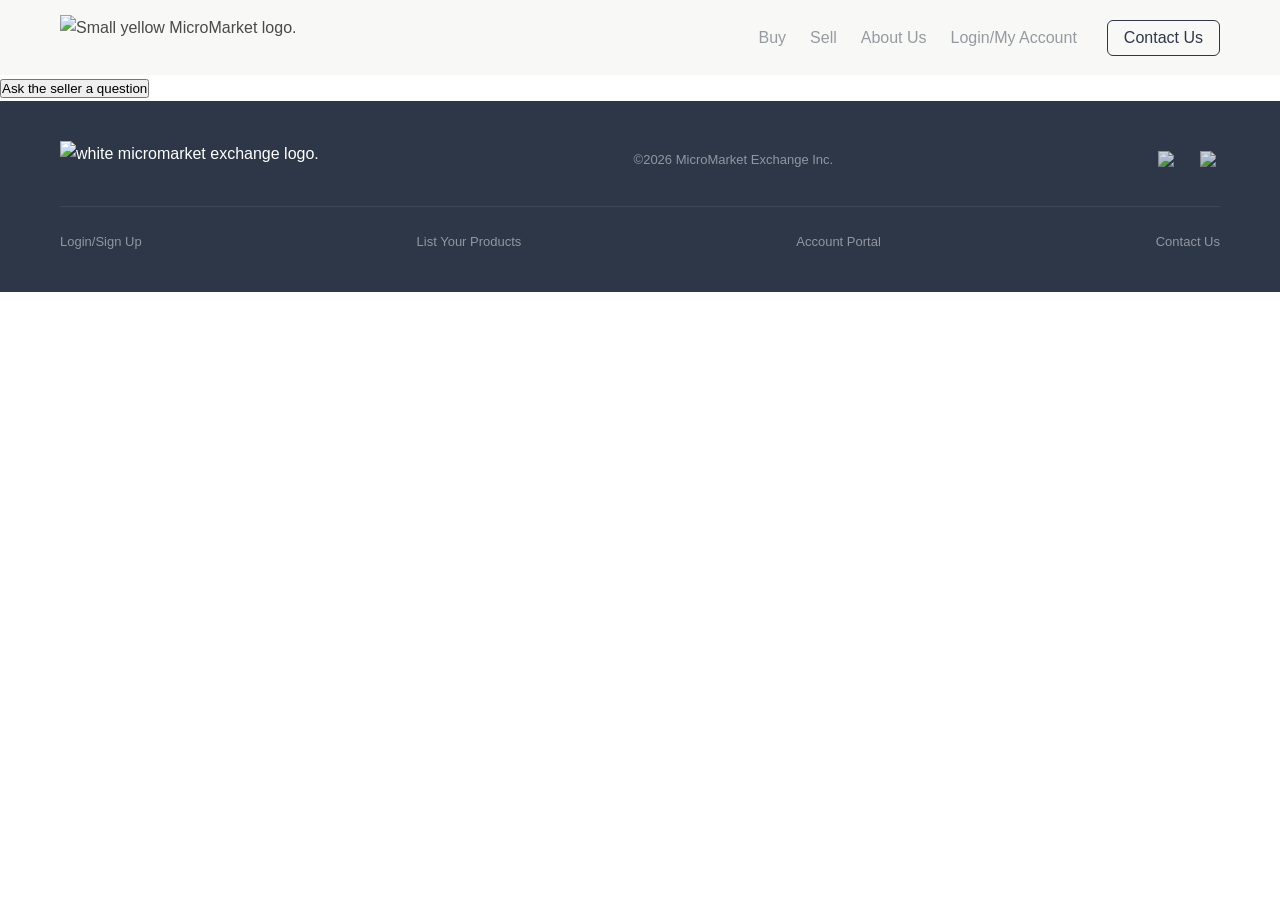
==== product-page/index.html @ d338a7d8 "Add root styling" ====
<!DOCTYPE html>
<html lang="en">
<head>
  <meta charset="UTF-8">
  <meta name="viewport" content="width=device-width, initial-scale=1.0">
  <title>Product Page</title>
  <script src="script.js"></script>
  <link rel="stylesheet" href="styles.css">
  <style>
        @font-face {
            font-family: 'Onest', sans sans-serif;
            src: url(../fonts/Onest/Onest-VariableFont_wght.ttf);
        }

        @font-face {
            font-family: 'Red Hat Text', sans sans-serif;
            src: url(../fonts/Red_Hat_Text/RedHatText-VariableFont_wght.ttf);
        }
    </style>
</head>
<body>
  
<!-- nav -->
<nav>
  <div class="nav-content">
    <img src="../images/mme logo.png" alt="Small yellow MicroMarket logo.">
    
    <!-- Added: Hamburger Toggle Button for Mobile -->
    <button class="menu-toggle" aria-label="Toggle navigation menu">
      <svg viewBox="0 0 24 24" width="24" height="24" fill="none" stroke="currentColor" stroke-width="2" stroke-linecap="round" stroke-linejoin="round">
        <line x1="4" y1="12" x2="20" y2="12" class="line-mid"></line>
        <line x1="4" y1="6" x2="20" y2="6" class="line-top"></line>
        <line x1="4" y1="18" x2="20" y2="18" class="line-bottom"></line>
      </svg>
    </button>

    <div class="nav-right">
      <div class="nav-links">
        <ul>
          <li>Buy</li>
          <li>Sell</li>
          <li>About Us</li>
          <li>Login/My Account</li>
        </ul>
      </div>
      <button class="contact-button">Contact Us</button>
    </div>
  </div>
</nav>

<!-- Page Container -->
<div class="page-container">
  <div class="page-contents">

    <!-- Product (page left side) -->
     <div class="product-content">

      <!-- Product photos -->
       <div class="photos-container">
        <img src="../images/" alt="">
        <div class="photos-group">
          <img src="" alt="">
        </div>
       </div>

      <!-- Product info -->

      <!-- Product docs -->

      <!-- Seller info -->

     </div>

     <!-- Sidebar -->
      <div class="sidebar">

        <div class="actions-container">

        </div>

        <div class="listing-details">

        </div>
        <button id="seller-question">Ask the seller a question</button>

      </div>

  </div>
</div>

<!-- Footer -->
<footer>

    <section class="footer">
        <div class="footer-top">
            <img src="../images/small high-contrast mme logo.png" alt="white micromarket exchange logo.">
            <p>©2026 MicroMarket Exchange Inc.</p>
            <div class="icons">
              <img src="../images/email icon.png" alt="link to email.">
              <img src="../images/2023_Facebook_icon.svg.png" alt="facebook link.">
            </div>
        </div>
        <hr>
        <div class="footer-bottom">
            <ul>
              <li>Login/Sign Up</li>
              <li>List Your Products</li>
              <li>Account Portal</li>
              <li>Contact Us</li>
            </ul>
        </div>
    </section>

</footer>
---- product-page/styles.css ----
/* ==========================================
   1. CORE VARIABLES & BASE STYLES
   ========================================== */
:root {
  --brandSlate: #2D3748;
  --brandLightSlate: #9197A0;
  --brandDarkSand: #8A7A5A;
  --brandSand: #E8DFC8;
  --brandLightSand: #FDF6DC;
  --brandGold: #F0C142;
  --surfacePg: #F4F3F0;
  --textLeadIntro: #555;
  --textEyebrowGold: #F0C142;
  --textMutedCaptions: #777;
  --textBody: #4A4A4A;
  --textHeadings: #1C1C1C;
  --textWhite: #FFF;
  --textEyebrowBlue: #91ACB6;
  --textBullets: #81A1A9;
  --textLightGray: #E9E8E8;
  --textDarkBackground: #F3F6F7;
  
  --radius: 10px;
  --radius-lg: 14px;
  --shadow-sm: 0 1px 4px rgba(0,0,0,0.06);
  --shadow-md: 0 10px 30px rgba(0, 0, 0, 0.05);
  
  --fh: 'Onest', sans-serif;
  --fb: 'Red Hat Text', sans-serif;
}

* {
  box-sizing: border-box;
  margin: 0;
  padding: 0;
}

body {
  font-family: var(--fb);
  color: var(--textBody);
  background-color: #ffffff;
  line-height: 1.6;
  -webkit-font-smoothing: antialiased;
}

h1 {
  font-family: var(--fh);
  color: var(--textHeadings);
  font-weight: 900;
  font-size: 48px;
}

h2 {
  font-family: var(--fh);
  font-weight: 700;
  font-size: 28px;
}

h3{
  font-family: var(--fb);
  font-size: 26px;
  letter-spacing: 0.02em;
  opacity: 80%;
  line-height: 1.6;
}

h6 {
  font-family: var(--fb);
  color: rgba(145, 172, 182, 1);
  font-size: 20px;
  font-weight: 500;
  line-height: 1.2;
  text-transform: uppercase;
}

p {
  font-family: var(--fh);
  font-size: 16px;
  font-weight: 100;
}

img {
  max-width: 100%;
  height: auto;
  display: block;
}

/* ==========================================
   2. NAVIGATION BAR (DESKTOP & BASE)
   ========================================== */
nav {
  background-color: rgba(244, 243, 240, 0.6); /* 60% transparent */
  padding: 15px 0;
  position: sticky;
  top: 0;
  z-index: 1000;
  /* backdrop-filter: blur(6px);
  -webkit-backdrop-filter: blur(6px);   Not sure about the blur*/
}

.nav-content {
  max-width: 1200px;
  margin: 0 auto;
  padding: 0 20px;
  display: flex;
  justify-content: space-between;
  align-items: center;
}

.nav-content img {
  height: 45px;
}

.nav-content img:hover {
  transform: scale(105%);
  opacity: 80%;
}

/* This container must stay visible on desktop */
.nav-right {
  display: flex;
  align-items: center;
  gap: 30px;
  opacity: 1;           /* Forces visibility on desktop */
  visibility: visible;   /* Forces visibility on desktop */
  transform: none;       /* Resets any mobile offsets */
}

.nav-links ul {
  display: flex;
  list-style: none;
  gap: 24px;
}

.nav-links li {
  font-family: var(--fh);
  font-size: 16px;
  color: rgba(45, 55, 72, 0.6);
  opacity: 80%;
  font-weight: 500;
  cursor: pointer;
  transition: color 0.2s ease;
}

.nav-links li:hover {
  color: var(--brandSlate);
  font-weight: 500;
}

.contact-button {
  background: transparent;
  border: 1px solid var(--brandSlate);
  color: var(--brandSlate);
  padding: 8px 16px;
  border-radius: 6px;
  font-family: var(--fh);
  font-weight: 500;
  font-size: 16px;
  cursor: pointer;
  transition: all 0.2s ease;
}

.contact-button:hover {
  background-color: var(--brandSlate);
  color: var(--textWhite);
  opacity: 60%;
}

.menu-toggle {
  display: none; /* Hidden on desktop */
  background: none;
  border: none;
  color: var(--brandSlate);
  cursor: pointer;
  padding: 5px;
  z-index: 100;
}

/* ==========================================
    MOBILE RESPONSIVE MEDIA QUERY
   ========================================== */
@media (max-width: 768px) {
  .menu-toggle {
    display: block; /* Show hamburger only on mobile screen widths */
  }

  /* Re-defining nav-right specifically for mobile view dropdown */
  .nav-content .nav-right {
    display: flex;
    position: absolute;
    top: 76px; 
    left: 0;
    width: 100%;
    background-color: rgba(255, 255, 255, 0.9); /* More solid on mobile for text readability */
    backdrop-filter: blur(15px);
    -webkit-backdrop-filter: blur(15px);
    flex-direction: column;
    align-items: stretch;
    gap: 20px;
    padding: 30px;
    border-bottom: 2px solid var(--brandSand);
    box-shadow: 0 10px 15px rgba(0,0,0,0.05);
    z-index: 99;
    
    /* Hidden by default on mobile screens until toggle script activates it */
    opacity: 0;
    visibility: hidden;
    transform: translateY(-10px);
    transition: all 0.3s ease;
  }

  .nav-links ul {
    flex-direction: column;
    gap: 15px;
    width: 100%;
  }

  .nav-links li {
    font-size: 18px;
    padding: 10px 0;
    border-bottom: 1px solid rgba(0,0,0,0.04);
  }

  /* Reset hover line animation for touch screens so it doesn't look buggy */
  .nav-links li::after {
    display: none;
  }

  .contact-button {
    width: 100%;
    text-align: center;
    padding: 12px;
  }

  /* This active helper class is what your JS toggles */
  .nav-content .nav-right.is-active {
    opacity: 1 !important;
    visibility: visible !important;
    transform: translateY(0) !important;
  }
}



/* ==========================================
   6. FOOTER
   ========================================== */
footer {
  background-color: var(--brandSlate);
  color: var(--textWhite);
  padding: 40px 0;
}

.footer {
  max-width: 1200px;
  margin: 0 auto;
  padding: 0 20px;
}

.footer-top {
  display: flex;
  justify-content: space-between;
  align-items: center;
  flex-wrap: wrap;
  gap: 20px;
}

.footer-top img[alt*="logo"] {
  height: 40px;
}

.footer-top img[alt*="logo"]:hover {
  transform: scale(105%);
  opacity: 80%;
}

.footer-top p {
  font-size: 13px;
  color: var(--brandLightSlate);
}

.icons {
  display: flex;
  flex-direction: row;
  align-items: end;
  gap: 12px;
}

/* Container alignment for social nodes if text matches icons */
.footer-top img:not([alt*="logo"]) {
  height: 20px;
  width: 20px;
  cursor: pointer;
  opacity: 0.8;
  transition: opacity 0.2s;
  margin-left: 10px;
}

.footer-top img:not([alt*="logo"]):hover {
  opacity: 1;
}

footer hr {
  border: 0;
  border-top: 1px solid rgba(255,255,255,0.08);
  margin: 25px 0;
}

.footer-bottom ul {
  display: flex;
  list-style: none;
  gap: 30px;
  justify-content: space-between;
  flex-wrap: wrap;
}

.footer-bottom li {
  font-size: 13px;
  color: var(--brandLightSlate);
  cursor: pointer;
  transition: color 0.2s;
}

.footer-bottom li:hover {
  color: var(--brandGold);
}

/* ==========================================
   7. RESPONSIVE DESIGN (MOBILE FIXES)
   ========================================== */
@media (max-width: 992px) {
  .product-grid {
    grid-template-columns: repeat(2, 1fr);
  }
}

@media (max-width: 768px) {
  .nav-right {
    display: none; /* Simple implementation; can expand to burger menu later */
  }
  
  .hero-text h1 {
    font-size: 32px;
  }
  
  .card-content {
    flex-direction: column !important; /* Stack items vertically */
    gap: 20px;
  }
  
  .card-content:nth-child(even) {
    flex-direction: column-reverse !important; /* Retain text hierarchy */
  }
  
  .product-grid {
    grid-template-columns: 1fr;
  }
}

/* ==========================================
   8. MOBILE MENU INTERACTION
   ========================================== */

/* Hide the hamburger button by default on desktop screens */
.menu-toggle {
  display: none;
  background: none;
  border: none;
  color: var(--brandSlate);
  cursor: pointer;
  padding: 5px;
  z-index: 100;
}

@media (max-width: 768px) {
  /* Show the hamburger icon on mobile */
  .menu-toggle {
    display: block;
  }

  /* Transform the nav container into a full-width dropdown */
  .nav-right {
    display: flex; /* Override the previous 'display: none' */
    position: absolute;
    top: 76px; /* Adjust based on your exact header height */
    left: 0;
    width: 100%;
    background-color: #ffffff;
    flex-direction: column;
    align-items: stretch;
    gap: 20px;
    padding: 30px;
    border-bottom: 2px solid var(--brandSand);
    box-shadow: 0 10px 15px rgba(0,0,0,0.05);
    z-index: 99;
    
    /* Hidden state by default */
    opacity: 0;
    visibility: hidden;
    transform: translateY(-10px);
    transition: all 0.3s ease;
  }

  /* Stack menu items vertically with better touch targets */
  .nav-links ul {
    flex-direction: column;
    gap: 15px;
    width: 100%;
  }

  .nav-links li {
    font-size: 18px;
    padding: 10px 0;
    border-bottom: 1px solid rgba(0,0,0,0.04);
  }

  .contact-button {
    width: 100%;
    text-align: center;
    padding: 12px;
  }

  /* Active state class (triggered via JavaScript) */
  .nav-right.is-active {
    opacity: 1;
    visibility: visible;
    transform: translateY(0);
  }
}
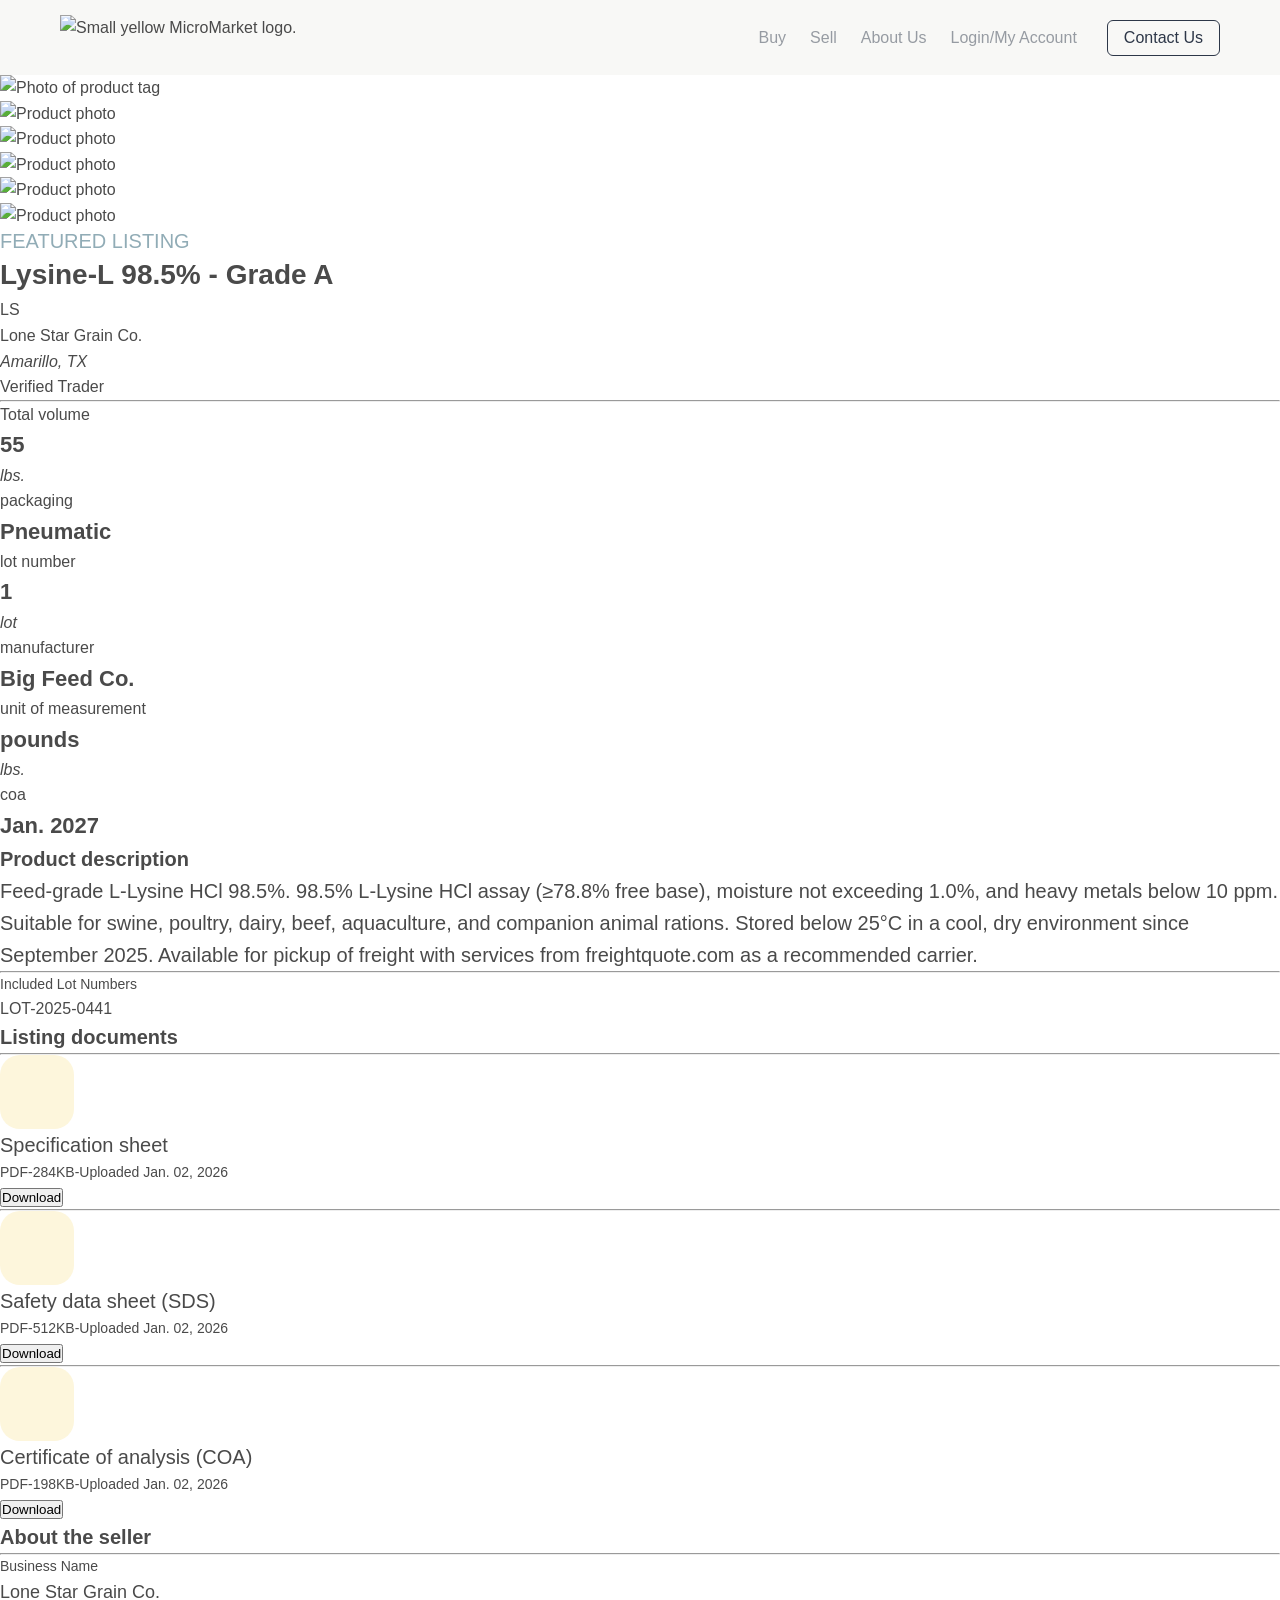
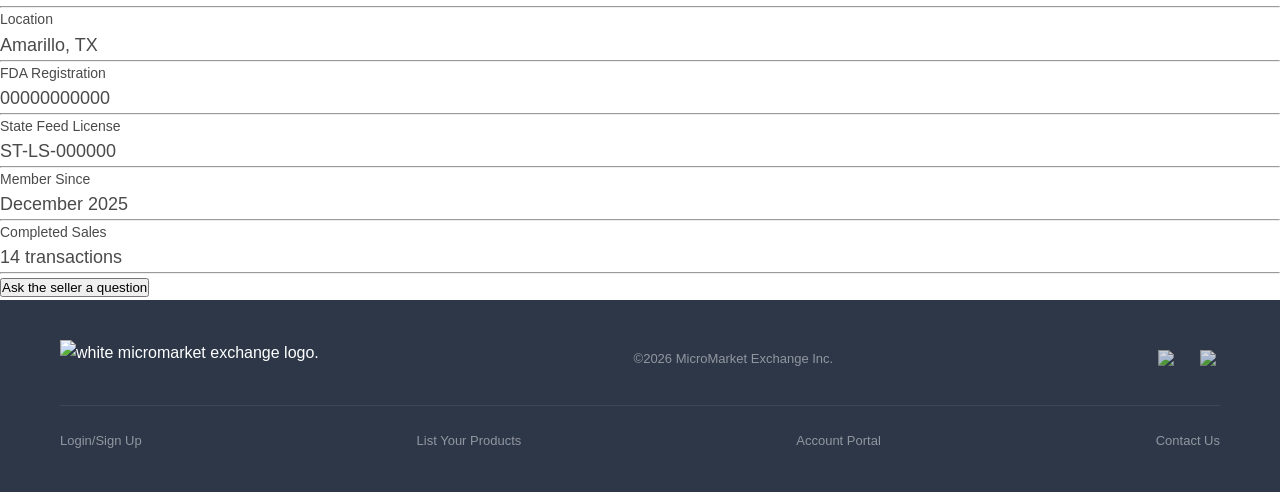
==== commit 503cd98d: "Add about seller section" ====
--- a/product-page/index.html
+++ b/product-page/index.html
@@ -57,17 +57,154 @@
 
       <!-- Product photos -->
        <div class="photos-container">
-        <img src="../images/" alt="">
+        <img src="../images/IMG_9098.jpeg" alt="Photo of product tag">
         <div class="photos-group">
-          <img src="" alt="">
+          <img src="../images/IMG_9097.jpeg" alt="Product photo">
+          <img src="../images/IMG_9099.jpeg" alt="Product photo">
+          <img src="../images/IMG_9100.jpeg" alt="Product photo">
+          <img src="../images/IMG_9102.jpeg" alt="Product photo">
+          <img src="../images/IMG_9102.jpeg" alt="Product photo">
         </div>
        </div>
 
       <!-- Product info -->
+       <div class="info-container">
+        <h6>featured listing</h6>
+        
+        <div class="header-section">
+          <h2>Lysine-L 98.5% - Grade A</h2>
+          <div class="header-section-subheader">
+            <div class="avatar">LS</div>
+            <div class="company-location">
+              <p>Lone Star Grain Co.</p>
+              <p class="italic">Amarillo, TX</p>
+            </div>
+            <div class="seller-tag">Verified Trader</div>
+          </div>
+        </div>
+        
+        <hr>
+
+        <div class="info-grid">
+          <div class="grid-box">
+            <p>Total volume</p>
+            <h4>55</h4><p class="italic">lbs.</p>
+          </div>
+
+          <div class="grid-box">
+            <p>packaging</p>
+            <h4>Pneumatic</h4><p class="italic"></p>
+          </div>
+
+          <div class="grid-box">
+            <p>lot number</p>
+            <h4>1</h4><p class="italic">lot</p>
+          </div>
+
+          <div class="grid-box">
+            <p>manufacturer</p>
+            <h4>Big Feed Co.</h4><p class="italic"></p>
+          </div>
+
+          <div class="grid-box">
+            <p>unit of measurement</p>
+            <h4>pounds</h4><p class="italic">lbs.</p>
+          </div>
+
+          <div class="grid-box">
+            <p>coa</p>
+            <h4>Jan. 2027</h4><p class="italic"></p>
+          </div>
+        </div>
+
+        <div class="description-section">
+          <h5 class="bold">Product description</h5>
+          <h5>
+            Feed-grade L-Lysine HCl 98.5%. 98.5% L-Lysine HCl assay (≥78.8% free base), 
+            moisture not exceeding 1.0%, and heavy metals below 10 ppm. Suitable for swine, 
+            poultry, dairy, beef, aquaculture, and companion animal rations. 
+            Stored below 25°C in a cool, dry environment since September 2025. 
+            Available for pickup of freight with services from freightquote.com 
+            as a recommended carrier.
+          </h5>
+        </div>
+
+        <hr>
+
+        <p class="subtext">Included lot numbers</p>
+        <div class="lot-tag">
+          <p>LOT-2025-0441</p>
+        </div>
+        
+       </div>
 
       <!-- Product docs -->
+       <div class="docs-container">
+        <h5 class="bold">Listing documents</h5>
+        <hr>
+        <div class="doc-block">
+          <div class="doc-icon"></div>
+          <div class="doc-text">
+            <h5>Specification sheet</h5>
+            <p class="subtext">PDF-284KB-Uploaded Jan. 02, 2026</p>
+          </div>
+          <button class="download">Download</button>
+        </div>
+        <hr>
+        <div class="doc-block">
+          <div class="doc-icon"></div>
+          <div class="doc-text">
+            <h5>Safety data sheet (SDS)</h5>
+            <p class="subtext">PDF-512KB-Uploaded Jan. 02, 2026</p>
+          </div>
+          <button class="download">Download</button>
+        </div>
+        <hr>
+        <div class="doc-block">
+          <div class="doc-icon"></div>
+          <div class="doc-text">
+            <h5>Certificate of analysis (COA)</h5>
+            <p class="subtext">PDF-198KB-Uploaded Jan. 02, 2026</p>
+          </div>
+          <button class="download">Download</button>
+        </div>
+       </div>
 
       <!-- Seller info -->
+       <div class="about-seller-container">
+        <h5 class="bold">About the seller</h5>
+        <hr>
+        <div class="about-text-container">
+          <p class="subtext">Business name</p>
+          <p class="l-subtext">Lone Star Grain Co.</p>
+        </div>
+        <hr>
+        <div class="about-text-container">
+          <p class="subtext">Location</p>
+          <p class="l-subtext">Amarillo, TX</p>
+        </div>
+        <hr>
+        <div class="about-text-container">
+          <p class="subtext">FDA Registration</p>
+          <p class="l-subtext">00000000000</p>
+        </div>
+        <hr>
+        <div class="about-text-container">
+          <p class="subtext">State feed license</p>
+          <p class="l-subtext">ST-LS-000000</p>
+        </div>
+        <hr>
+        <div class="about-text-container">
+          <p class="subtext">Member since</p>
+          <p class="l-subtext">December 2025</p>
+        </div>
+        <hr>
+        <div class="about-text-container">
+          <p class="subtext">Completed sales</p>
+          <p class="l-subtext">14 transactions</p>
+        </div>
+        <hr>
+       </div>
 
      </div>
 
@@ -86,6 +223,12 @@
       </div>
 
   </div>
+  
+  <!-- Similar listings -->
+   <div class="similar-container">
+
+   </div>
+   
 </div>
 
 <!-- Footer -->
--- a/product-page/styles.css
+++ b/product-page/styles.css
@@ -56,12 +56,24 @@
   font-size: 28px;
 }
 
-h3{
+h3 {
   font-family: var(--fb);
   font-size: 26px;
   letter-spacing: 0.02em;
   opacity: 80%;
   line-height: 1.6;
+}
+
+h4 {
+  font-family: var(--fh);
+  font-size: 22px;
+  font-weight: 600;
+}
+
+h5 {
+  font-family: var(--fb);
+  font-size: 20px;
+  font-weight: 200;
 }
 
 h6 {
@@ -83,6 +95,25 @@
   max-width: 100%;
   height: auto;
   display: block;
+}
+
+.italic {
+  font-style: italic;
+}
+
+.bold {
+  font-weight: 800;
+}
+
+.subtext {
+  font-size: 14px;
+  text-transform: capitalize;
+}
+
+.l-subtext {
+  font-family: var(--fb);
+  font-size: 18px;
+  font-weight: 500;
 }
 
 /* ==========================================
@@ -240,7 +271,29 @@
   }
 }
 
-
+/* ==========================================
+   4. MAIN
+   ========================================== */
+.doc-icon {
+/* Auto layout */
+display: flex;
+flex-direction: row;
+align-items: flex-start;
+padding: 18px 21px;
+gap: 10px;
+isolation: isolate;
+
+width: 74px;
+height: 74px;
+
+background: #FDF6DC;
+border-radius: 20px;
+
+/* Inside auto layout */
+flex: none;
+order: 0;
+flex-grow: 0;
+}
 
 /* ==========================================
    6. FOOTER
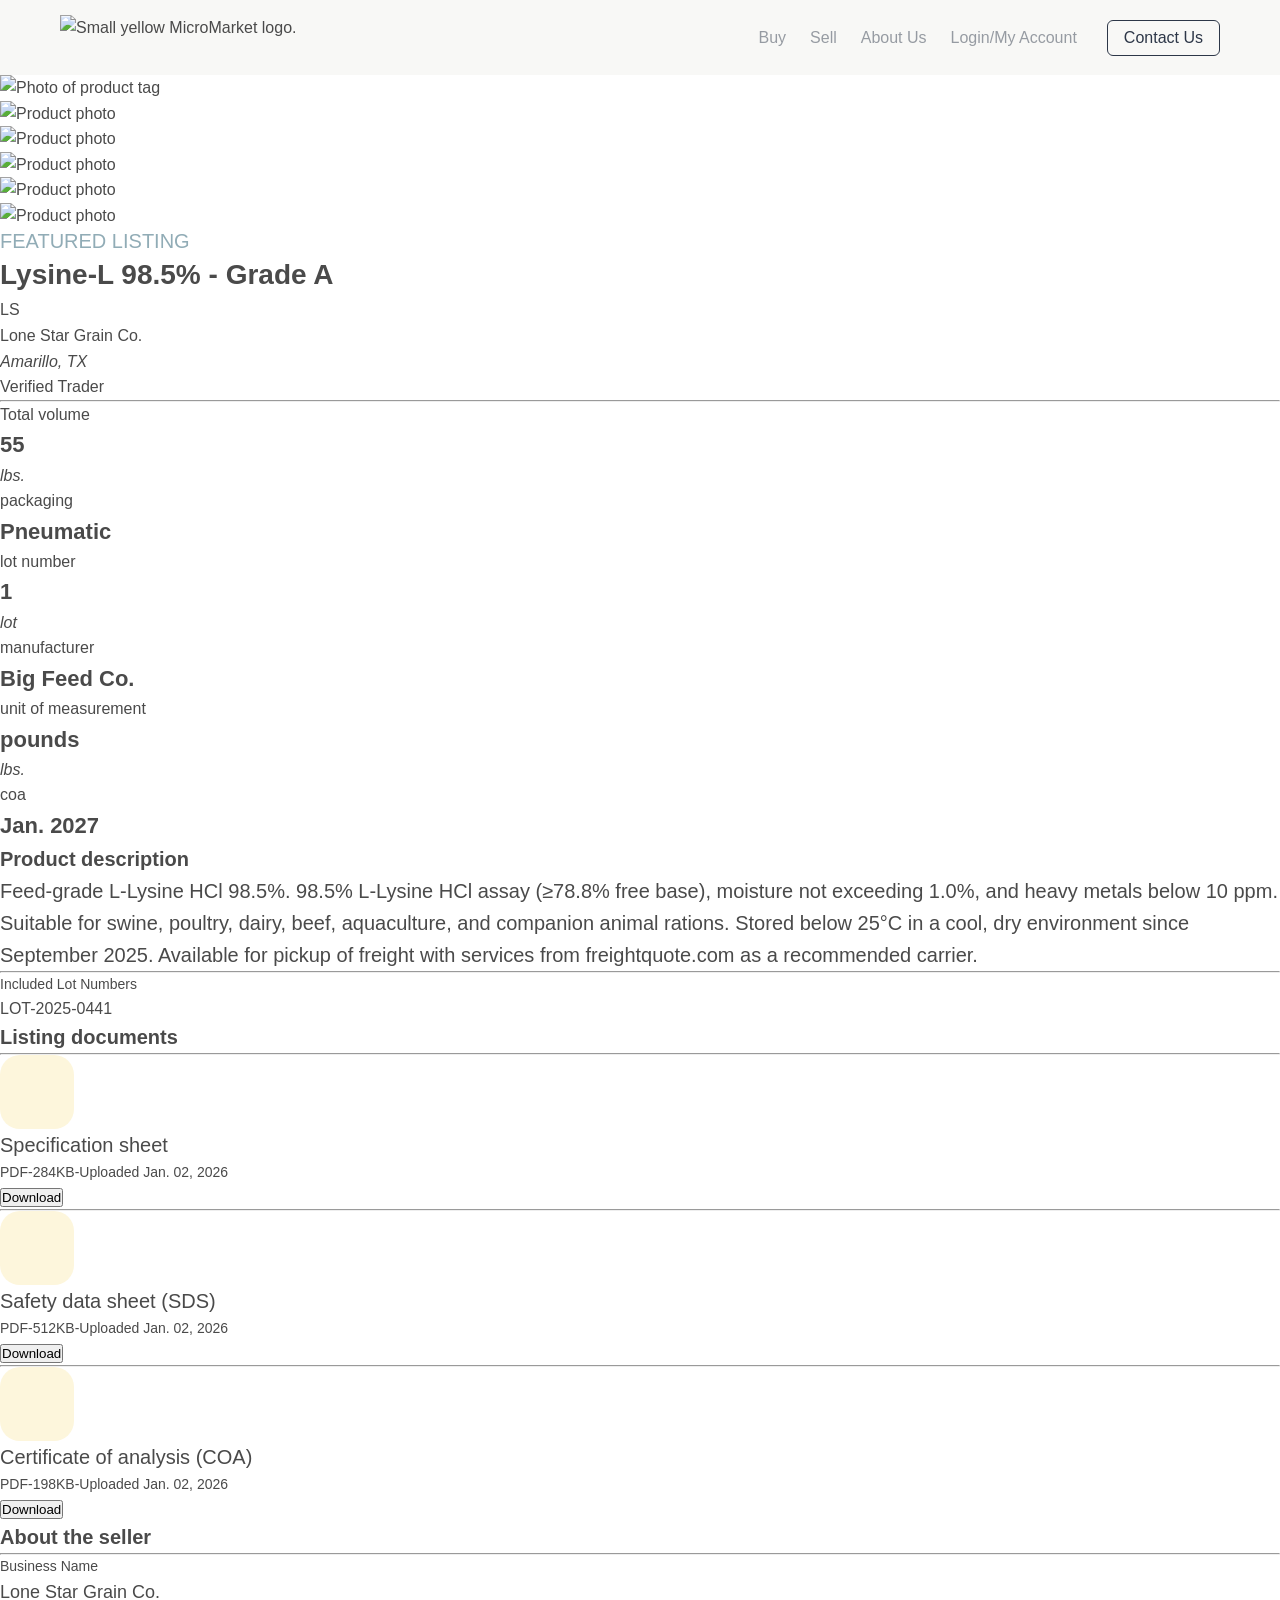
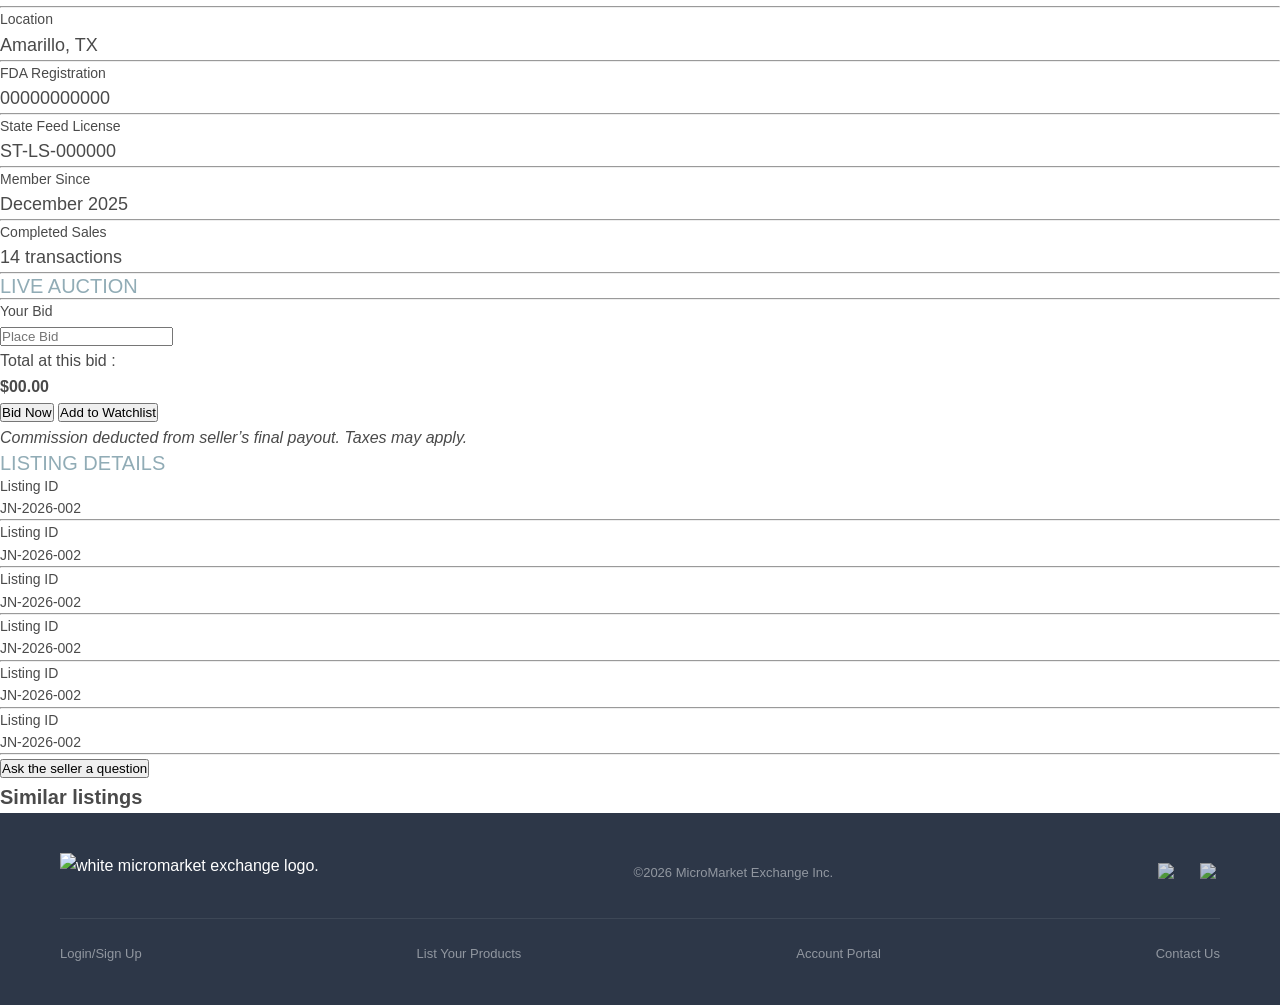
==== commit add25512: "Add listing details section" ====
--- a/product-page/index.html
+++ b/product-page/index.html
@@ -212,10 +212,61 @@
       <div class="sidebar">
 
         <div class="actions-container">
-
-        </div>
-
-        <div class="listing-details">
+          <h6 class="gold">Live auction</h6>
+          <div class="bid-tracking-container">
+
+          </div>
+
+          <hr>
+
+          <div class="bid-input-container">
+            <p class="subtext">Your Bid</p>
+            <input type="text" id="input-bid" placeholder="Place Bid">
+          </div>
+          <div class="bid-total">
+            <p>Total at this bid : </p><p class="bold">$00.00</p>
+          </div>
+          
+          <button class="btn-bid">Bid Now</button>
+          <button class="btn-watchlist">Add to Watchlist</button>
+
+          <p class="italic">Commission deducted from seller’s final payout. Taxes may apply.</p>
+
+        </div>
+
+        <div class="listing-details-container">
+          <h6 class="gold">Listing details</h6>
+
+          <div class="details-text-container">
+            <p class="subtext">Listing ID</p>
+            <p class="subtext">JN-2026-002</p>
+          </div>
+          <hr>
+          <div class="details-text-container">
+            <p class="subtext">Listing ID</p>
+            <p class="subtext">JN-2026-002</p>
+          </div>
+          <hr>
+          <div class="details-text-container">
+            <p class="subtext">Listing ID</p>
+            <p class="subtext">JN-2026-002</p>
+          </div>
+          <hr>
+          <div class="details-text-container">
+            <p class="subtext">Listing ID</p>
+            <p class="subtext">JN-2026-002</p>
+          </div>
+          <hr>
+          <div class="details-text-container">
+            <p class="subtext">Listing ID</p>
+            <p class="subtext">JN-2026-002</p>
+          </div>
+          <hr>
+          <div class="details-text-container">
+            <p class="subtext">Listing ID</p>
+            <p class="subtext">JN-2026-002</p>
+          </div>
+          <hr>
 
         </div>
         <button id="seller-question">Ask the seller a question</button>
@@ -225,10 +276,11 @@
   </div>
   
   <!-- Similar listings -->
+  <h5 class="bold">Similar listings</h5>
    <div class="similar-container">
 
    </div>
-   
+
 </div>
 
 <!-- Footer -->
